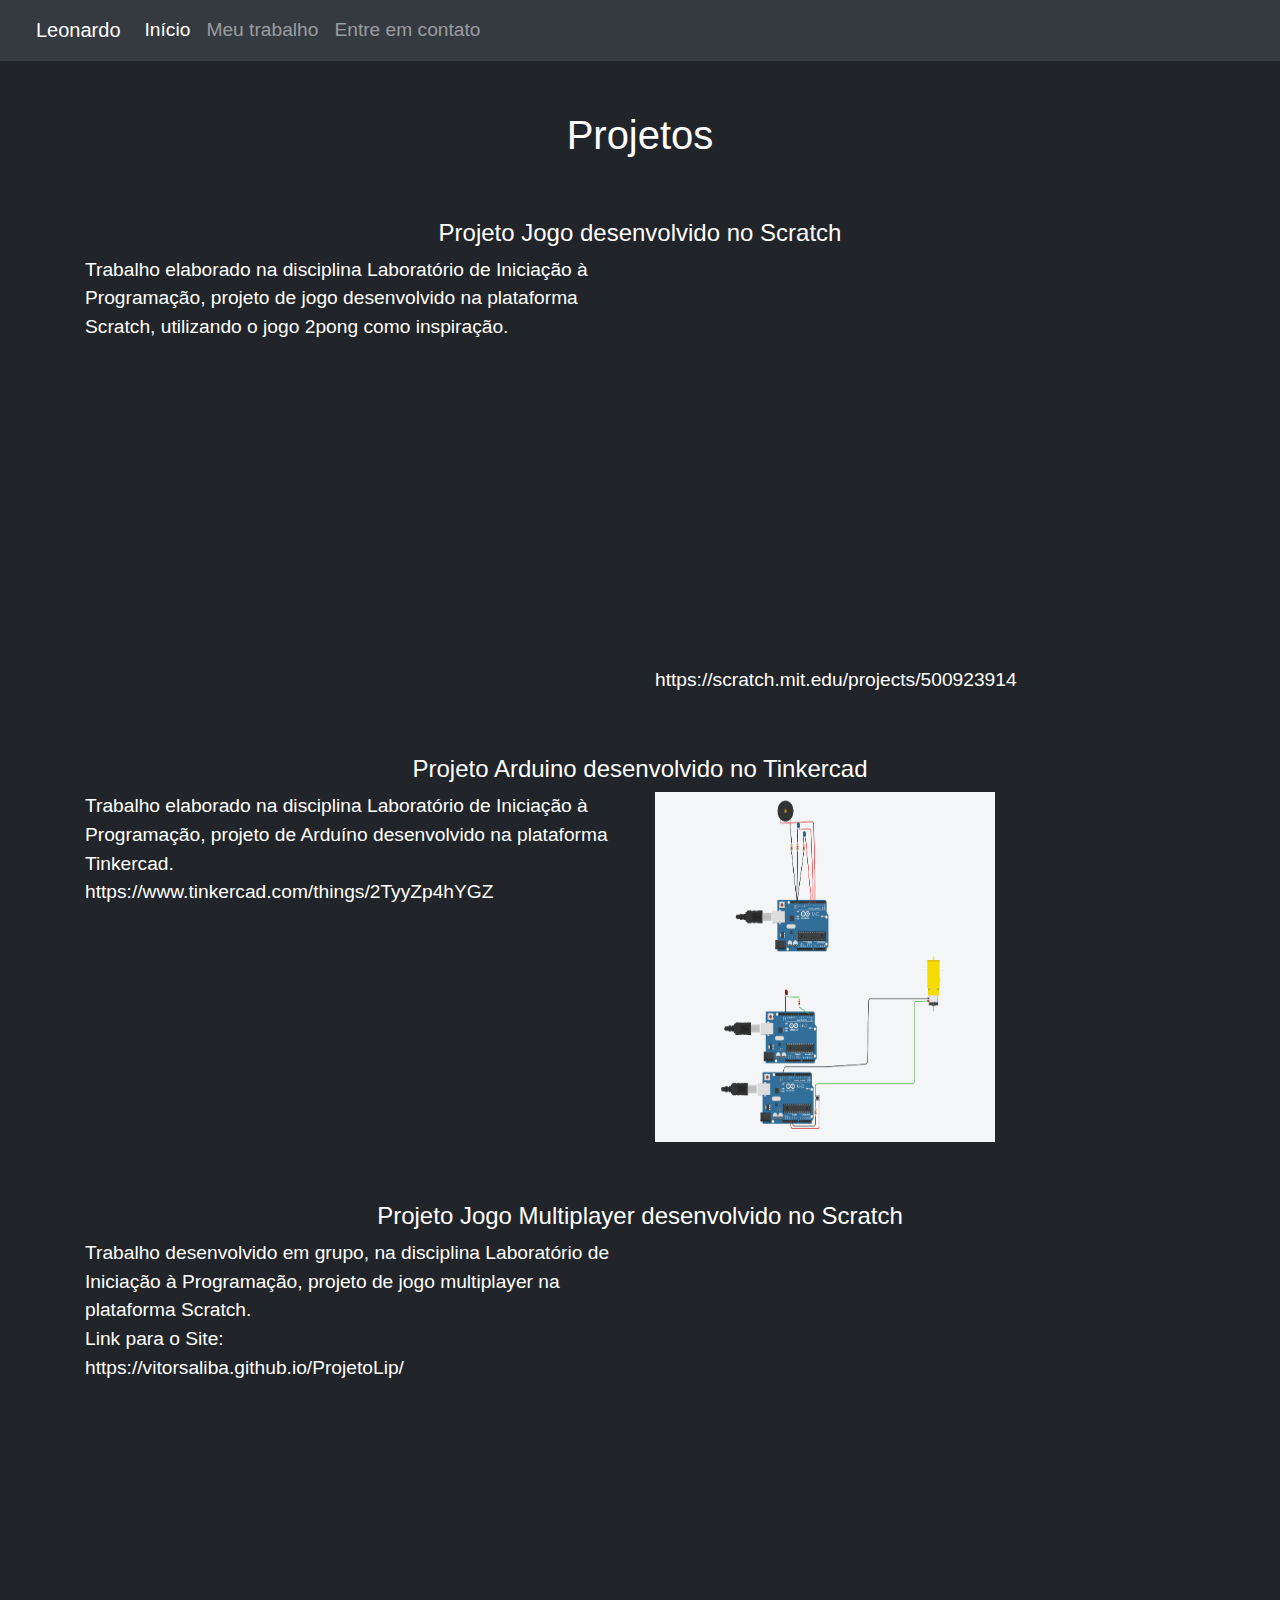
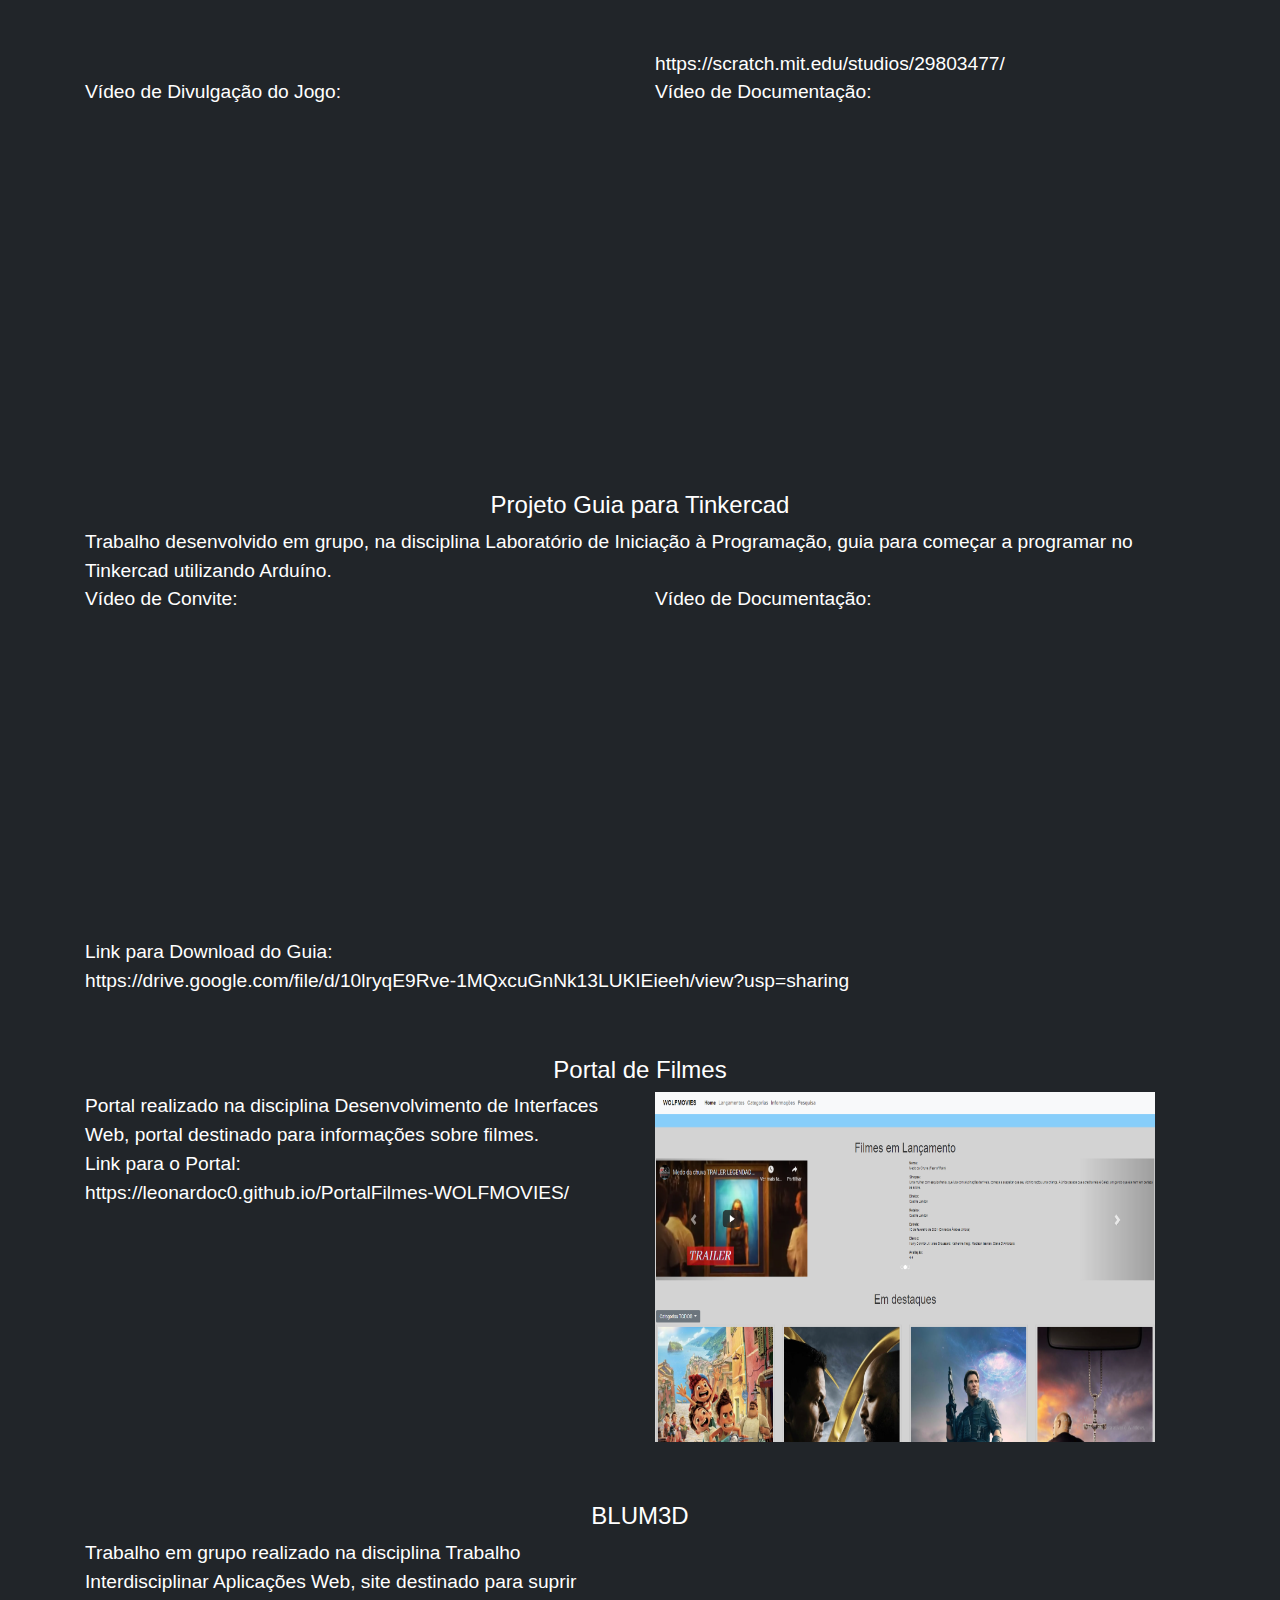
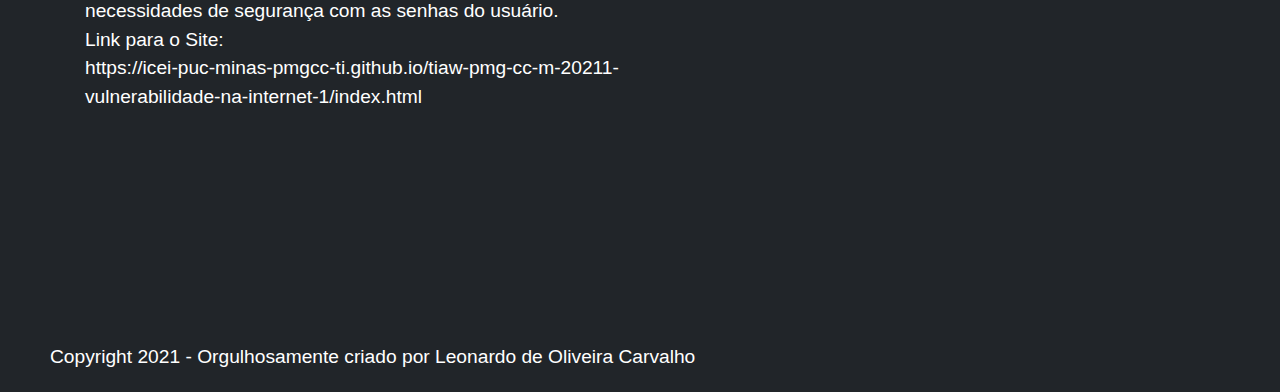
==== meutrabalho.html @ ca6ffbd5 "sitemuitobom" ====
<!DOCTYPE html>
<html lang="pt-br">

<head>
    <title>
        BLOG
    </title>
    <meta charset="utf-8">
    <meta name="viewport" content="width=device-width, initial-scale=1">
    <title>Blog do Leonardo</title>
    <link href="https://cdn.jsdelivr.net/npm/bootstrap@5.0.2/dist/css/bootstrap.min.css" rel="stylesheet"
        integrity="sha384-EVSTQN3/azprG1Anm3QDgpJLIm9Nao0Yz1ztcQTwFspd3yD65VohhpuuCOmLASjC" crossorigin="anonymous">
    <link rel="stylesheet" href="//maxcdn.bootstrapcdn.com/font-awesome/4.1.0/css/font-awesome.min.css">
    <link href="//maxcdn.bootstrapcdn.com/bootstrap/4.1.1/css/bootstrap.min.css" rel="stylesheet" id="bootstrap-css">
    <script src="//maxcdn.bootstrapcdn.com/bootstrap/4.1.1/js/bootstrap.min.js"></script>
    <script src="//cdnjs.cloudflare.com/ajax/libs/jquery/3.2.1/jquery.min.js"></script>


    <link rel="stylesheet" href="https://cdnjs.cloudflare.com/ajax/libs/font-awesome/4.7.0/css/font-awesome.min.css">
    <link rel="stylesheet" href="style.css">
</head>

<body>
    <header class="header">
        <section>
            <nav class="navbar navbar-expand-lg navbar-dark bg-dark">
                <a class="navbar-brand" href="index.html" padding-left="20px">Leonardo</a>
                <button class="navbar-toggler" type="button" data-toggle="collapse" data-target="#navbarNav"
                    aria-controls="navbarNav" aria-expanded="false" aria-label="Toggle navigation">
                    <span class="navbar-toggler-icon"></span>
                </button>
                <div class="collapse navbar-collapse" id="navbarNav">
                    <ul class="navbar-nav">
                        <li class="nav-item active">
                            <a class="nav-link" href="index.html">Início</a>
                        </li>
                        <li class="nav-item">
                            <a class="nav-link" href="meutrabalho.html">Meu trabalho</a>
                        </li>
                        <li class="nav-item">
                            <a class="nav-link" href="contato.html">Entre em contato</a>
                        </li>
                    </ul>
                </div>
            </nav>
        </section>
    </header>
    <main>
        <section class="container">
            <div class="titulo">
                <h1>Projetos</h1>
            </div>
            <div class="div">
                <h4>Projeto Jogo desenvolvido no Scratch</h4>
                <div class="row">
                    <div class="col-6 col-sm-12 col-md-12 col-lg-6">
                        <p>
                            Trabalho elaborado na disciplina Laboratório de Iniciação à Programação, projeto de jogo desenvolvido na
                            plataforma Scratch, utilizando o jogo 2pong como inspiração.
                        </p>
                    </div>
                    <div class="col-6 col-sm-12 col-md-12 col-lg-6">
                        <iframe src="https://scratch.mit.edu/projects/500923914/embed" allowtransparency="true"
                            width="485" height="402" frameborder="0" scrolling="no" allowfullscreen></iframe>
                        <a href="https://scratch.mit.edu/projects/500923914">
                            <p>https://scratch.mit.edu/projects/500923914</p>
                        </a>
                    </div>
                </div>
            </div>
            <div class="div">
                <h4>Projeto Arduino desenvolvido no Tinkercad</h4>
                <div class="row">
                    <div class="col-6 col-sm-12 col-md-12 col-lg-6">
                        <p>
                            Trabalho elaborado na disciplina Laboratório de Iniciação à Programação, projeto de Arduíno desenvolvido na
                            plataforma Tinkercad.
                        </p>
                        <a href="https://www.tinkercad.com/things/2TyyZp4hYGZ">
                            <p>https://www.tinkercad.com/things/2TyyZp4hYGZ</p>
                        </a>
                    </div>
                    <div class="col-6 col-sm-12 col-md-12 col-lg-6">
                        <img src="arduino.png" alt="" width="340" height="350">
                    </div>

                </div>
            </div>
            <div class="div">
                <h4>Projeto Jogo Multiplayer desenvolvido no Scratch</h4>
                <div class="row">
                    <div class="col-6 col-sm-12 col-md-12 col-lg-6">
                        <p>
                            Trabalho desenvolvido em grupo, na disciplina Laboratório de Iniciação à Programação, projeto de jogo
                            multiplayer na plataforma Scratch.
                        </p>
                        <p>Link para o Site:</p>
                        <a href="https://vitorsaliba.github.io/ProjetoLip/">
                            <p>https://vitorsaliba.github.io/ProjetoLip/</p>
                        </a>
                    </div>
                    <div class="col-6 col-sm-12 col-md-12 col-lg-6">
                        <iframe src="https://scratch.mit.edu/projects/530240155/embed" allowtransparency="true"
                            width="485" height="402" frameborder="0" scrolling="no" allowfullscreen></iframe>
                        <a href="https://scratch.mit.edu/studios/29803477/">
                            <p>https://scratch.mit.edu/studios/29803477/</p>
                        </a>
                    </div>
                    <div class="col-6 col-sm-12 col-md-12 col-lg-6">
                        <p>Vídeo de Divulgação do Jogo:</p>
                        <iframe width="560" height="315" src="https://www.youtube.com/embed/020ERvm8VUw"
                            title="YouTube video player" frameborder="0"
                            allow="accelerometer; autoplay; clipboard-write; encrypted-media; gyroscope; picture-in-picture"
                            allowfullscreen></iframe>
                    </div>
                    <div class="col-6 col-sm-12 col-md-12 col-lg-6">
                        <p>Vídeo de Documentação:</p>
                        <iframe width="560" height="315" src="https://www.youtube.com/embed/m0GAc2PFLPk"
                            title="YouTube video player" frameborder="0"
                            allow="accelerometer; autoplay; clipboard-write; encrypted-media; gyroscope; picture-in-picture"
                            allowfullscreen></iframe>
                    </div>
                </div>
            </div>
            <div class="div">
                <h4>Projeto Guia para Tinkercad</h4>
                <p>Trabalho desenvolvido em grupo, na disciplina Laboratório de Iniciação à Programação, guia para começar a
                    programar no Tinkercad utilizando Arduíno. </p>
                <div class="row">
                    <div class="col-6 col-sm-12 col-md-12 col-lg-6">
                        <p>Vídeo de Convite:</p>
                        <iframe width="560" height="315" src="https://www.youtube.com/embed/dDQapX4XD-0"
                            title="YouTube video player" frameborder="0"
                            allow="accelerometer; autoplay; clipboard-write; encrypted-media; gyroscope; picture-in-picture"
                            allowfullscreen></iframe>
                    </div>
                    <div class="col-6 col-sm-12 col-md-12 col-lg-6">
                        <p>Vídeo de Documentação:</p>
                        <iframe width="560" height="315" src="https://www.youtube.com/embed/Wm7gLFK0pbQ"
                            title="YouTube video player" frameborder="0"
                            allow="accelerometer; autoplay; clipboard-write; encrypted-media; gyroscope; picture-in-picture"
                            allowfullscreen></iframe>
                    </div>
                </div>
                <p>Link para Download do Guia:</p>
                <a href="https://drive.google.com/file/d/10lryqE9Rve-1MQxcuGnNk13LUKIEieeh/view?usp=sharing">
                    <p>https://drive.google.com/file/d/10lryqE9Rve-1MQxcuGnNk13LUKIEieeh/view?usp=sharing</p>
                </a>
            </div>
            <div class="div">
                <h4>Portal de Filmes</h4>
                <div class="row">
                    <div class="col-6 col-sm-12 col-md-12 col-lg-6">
                        <p>Portal realizado na disciplina Desenvolvimento de Interfaces Web, portal destinado para informações
                            sobre filmes. </p>
                        <p>Link para o Portal:</p>
                        <a href=" https://leonardoc0.github.io/PortalFilmes-WOLFMOVIES/">
                            <p>https://leonardoc0.github.io/PortalFilmes-WOLFMOVIES/</p>
                        </a>
                    </div>
                    <div class="col-6 col-sm-12 col-md-12 col-lg-6">
                        <img src="site.png" alt="" width="500" height="350">
                    </div>
                </div>
            </div>
            <div class="div">
                <h4>BLUM3D</h4>
                <div class="row">
                    <div class="col-6 col-sm-12 col-md-12 col-lg-6">
                        <p>Trabalho em grupo realizado na disciplina Trabalho Interdisciplinar Aplicações Web, site
                            destinado para
                            suprir necessidades de segurança com as senhas do usuário. </p>
                        <p>Link para o Site:</p>
                        <a
                            href="https://icei-puc-minas-pmgcc-ti.github.io/tiaw-pmg-cc-m-20211-vulnerabilidade-na-internet-1/index.html">
                            <p>https://icei-puc-minas-pmgcc-ti.github.io/tiaw-pmg-cc-m-20211-vulnerabilidade-na-internet-1/index.html
                            </p>
                        </a>
                    </div>
                    <div class="col-6 col-sm-12 col-md-12 col-lg-6">
                        <iframe width="560" height="315" src="https://www.youtube.com/embed/5OpPs5GAoEg"
                            title="YouTube video player" frameborder="0"
                            allow="accelerometer; autoplay; clipboard-write; encrypted-media; gyroscope; picture-in-picture"
                            allowfullscreen></iframe>
                    </div>
                </div>
            </div>
            <div class="div7">

            </div>
        </section>
    </main>
    <footer class="footer">
        <section>
            <p>Copyright 2021 - Orgulhosamente criado por Leonardo de Oliveira Carvalho</p>
        </section>
    </footer>
    <script src="https://cdn.jsdelivr.net/npm/@popperjs/core@2.9.2/dist/umd/popper.min.js"
        integrity="sha384-IQsoLXl5PILFhosVNubq5LC7Qb9DXgDA9i+tQ8Zj3iwWAwPtgFTxbJ8NT4GN1R8p"
        crossorigin="anonymous"></script>
    <script src="https://cdn.jsdelivr.net/npm/bootstrap@5.0.2/dist/js/bootstrap.min.js"
        integrity="sha384-cVKIPhGWiC2Al4u+LWgxfKTRIcfu0JTxR+EQDz/bgldoEyl4H0zUF0QKbrJ0EcQF"
        crossorigin="anonymous"></script>
</body>

</html>
---- style.css ----
html{
    height: 100%;
    background-color: #212529;
    
}
body, ul, li, p{
    margin: 0px;
    padding: 0px;
    font-size: 1.2rem;
    font-family: Arial, Helvetica, sans-serif;
    color: white;
}
.img{
    max-width: 400;
    max-height: 400;
}
.navbar-brand{
    padding-left: 20px;
    
}
main {
    background-color: #212529;
}
body {
    background-color: #212529;
}

.container {
    background-color: #212529;
}

#imagemgrande {
    display: block;
    width: 300px;
    height: 300px;
}

#linha1 {
    margin-top: 60px;
    margin-bottom: 60px;
}

#linha2 {
    margin-bottom: 60px;
}


.footer{
    padding: 20px;
    padding-left: 50px;

}

#linha3{
    margin-top: 60px;
    margin-bottom: 60px;
}

.titulo {
    margin-top: 50px;
    text-align: center;
}

.div {
    margin-top: 60px;
    margin-bottom: 60px;
}

h4 {
   text-align: center;
}

/* Parte de CSS do Contato*/

    .redesociais >  ul{
        position: absolute;
        top: 50%;
        left: 50%;
        transform: translate(-50%, -50%);
        margin: 0;
        padding: 0;
        display: flex;
        
        }
        .redesociais >    ul li{
        list-style: none;
        margin: 0 40px;
        
        }
        .redesociais >   ul li .fa{
        font-size: 40px;
        color: #262626;
        line-height: 80px;
        transition: .5s;
        
        }
        .redesociais >   ul li a{
        position: relative;
        display: block;
        width: 80px;
        height: 80px;
        background-color: #fff;
        text-align: center;
        transform: perspective(100px) rotate(-30deg) skew(25deg) translate(0,0);
        transition: .5s;
        box-shadow: -20px 20px 10px rgb(0, 0, 0, 0.5);
        }
        .redesociais >   ul li a::before{
        content: "";
        position: absolute;
        top: 10px;
        left: -20px;
        height: 100%;
        width: 20px;
        background: #b1b1b1;
        transition: .5s;
        transform: rotate(0deg) skewY(-45deg);
        }
        .redesociais >    ul li a::after{
        content: "";
        position: absolute;
        top: 80px;
        left: -11px;
        height: 20px;
        width: 100%;
        background: #b1b1b1;
        transition: .5s;
        transform: rotate(0deg) skewX(-45deg);
        }
        .redesociais >    ul li a:hover{
        transform: perspective(1000px) rotate(-30deg) skew(25deg) translate(20px, -20px);
        box-shadow: -50px 50px 50px rgb(0, 0, 0, 0.5);
        }
        .redesociais >    ul li:hover .fa{
        color: #fff;
        }
        .redesociais >   ul li a:hover{
        transform: perspective(1000px) rotate(-30deg) skew(25deg) translate(20px, -20px);
        box-shadow: -50px 50px 50px rgb(0, 0, 0, 0.5);
        }
        .redesociais >     ul li:hover:nth-child(1) a{
        background: #3b5999;
        }
        
        .redesociais >    ul li:hover:nth-child(1) a:before{
        background: #2e4a86;
        }
        .redesociais >   ul li:hover:nth-child(1) a:after{
        background: #4a69ad;
        }
        .redesociais >    ul li:hover:nth-child(2) a{
        background: #55acee;
        }
        .redesociais >    ul li:hover:nth-child(2) a:before{
        background: #4184b7;
        }
        .redesociais >    ul li:hover:nth-child(2) a:after{
        background: #4d9fde;
        }
        
        .redesociais >    ul li:hover:nth-child(3) a{
        background: #0077B5;
        }
        
        .redesociais >    ul li:hover:nth-child(3) a:before{
        background: #036aa0;
        }
        .redesociais >    ul li:hover:nth-child(3) a:after{
        background: #0d82bf;
        }
        
        .redesociais >   ul li:hover:nth-child(4) a{
        background: #e4405f;
        }
        
        .redesociais >    ul li:hover:nth-child(4) a:before{
        background: #d02d4c;
        }
        .redesociais >    ul li:hover:nth-child(4) a:after{
        background: #f1395c;
        }


        .footerc{
            padding: 20px;
            padding-left: 50px;
            margin-top: 900px;
        }
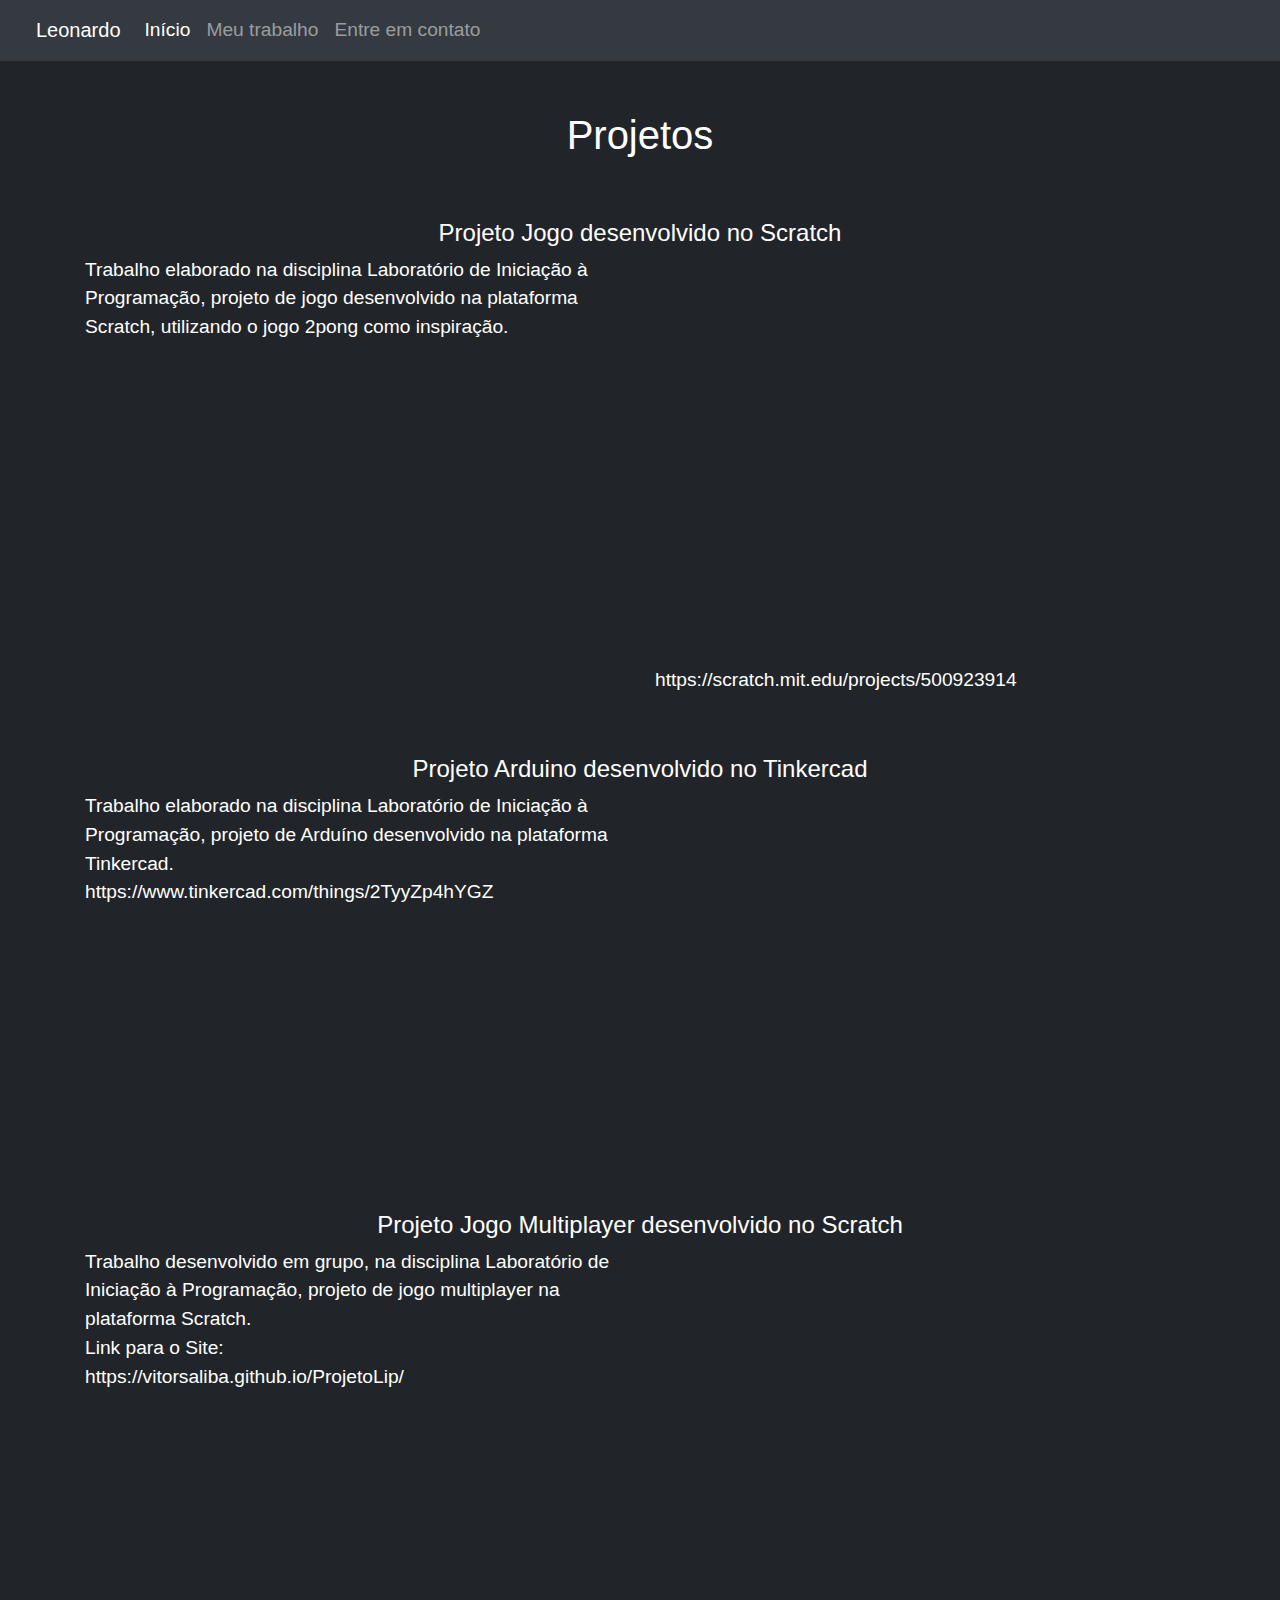
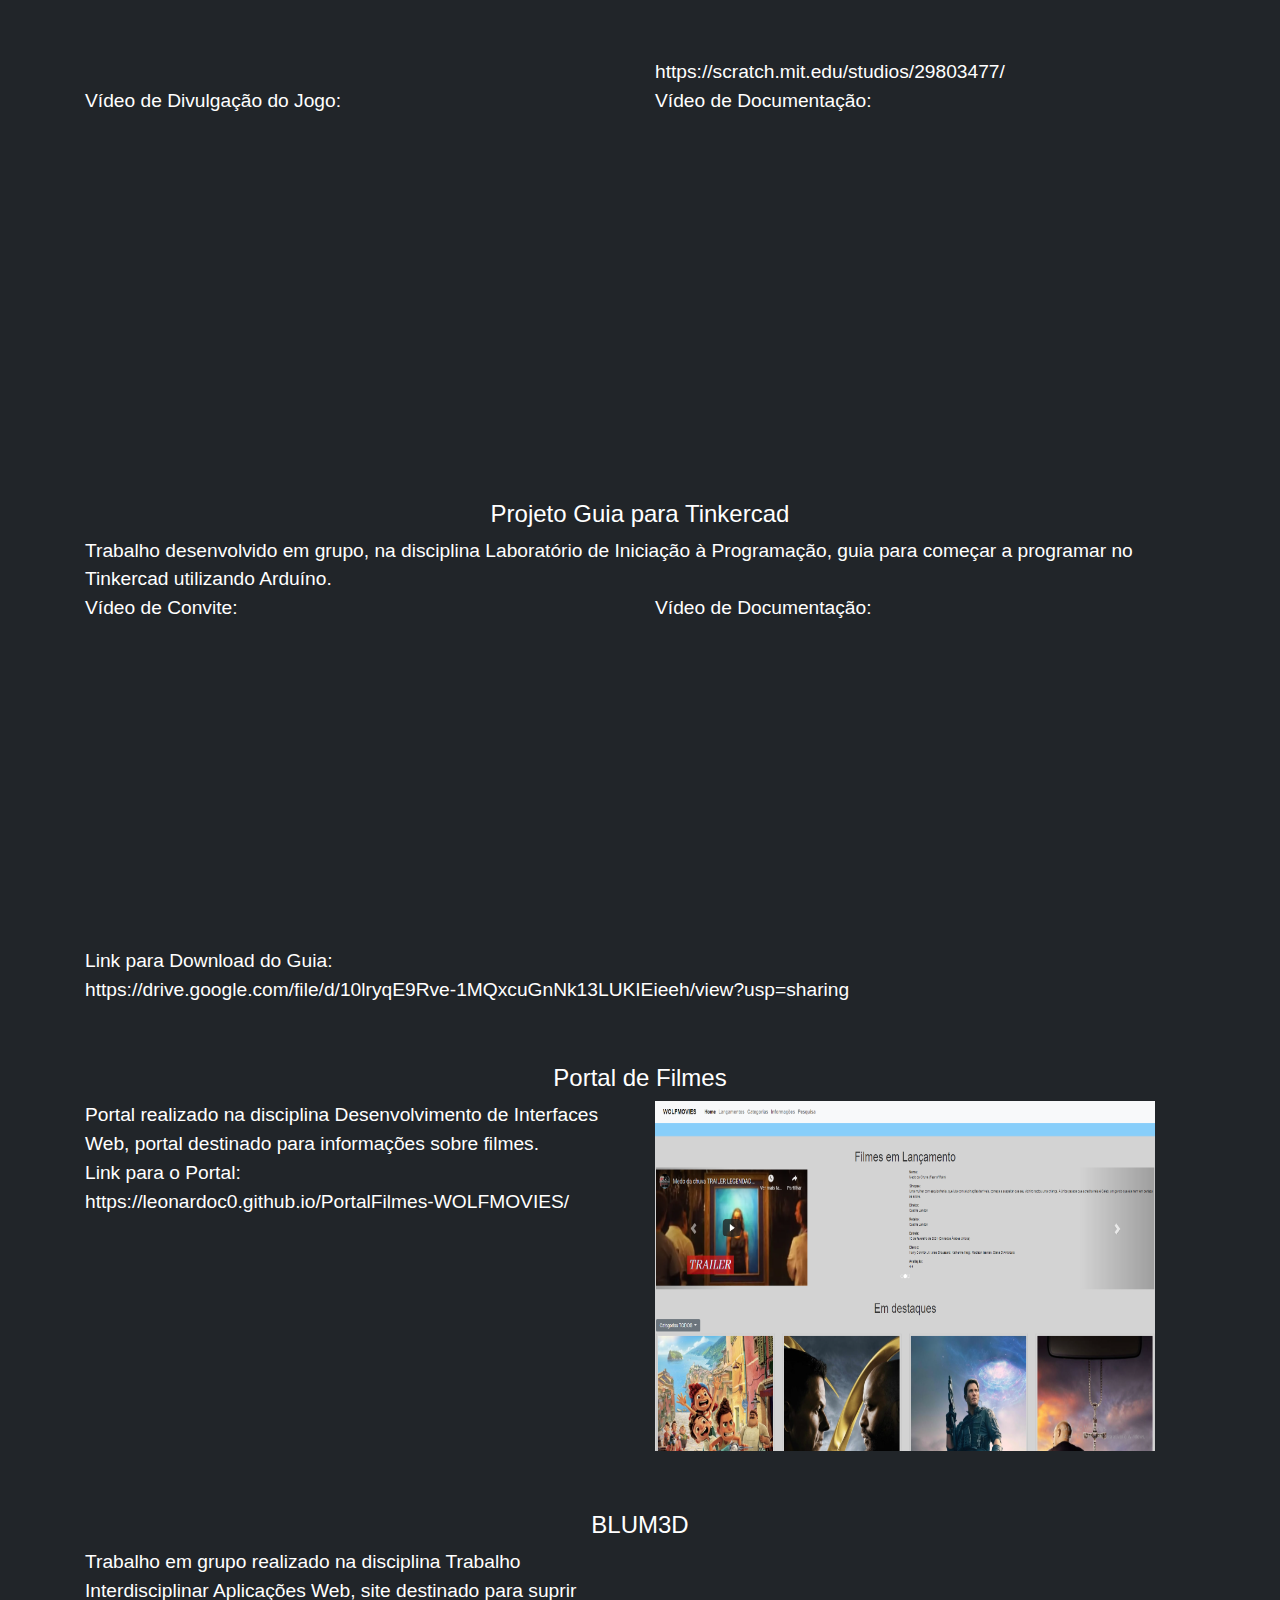
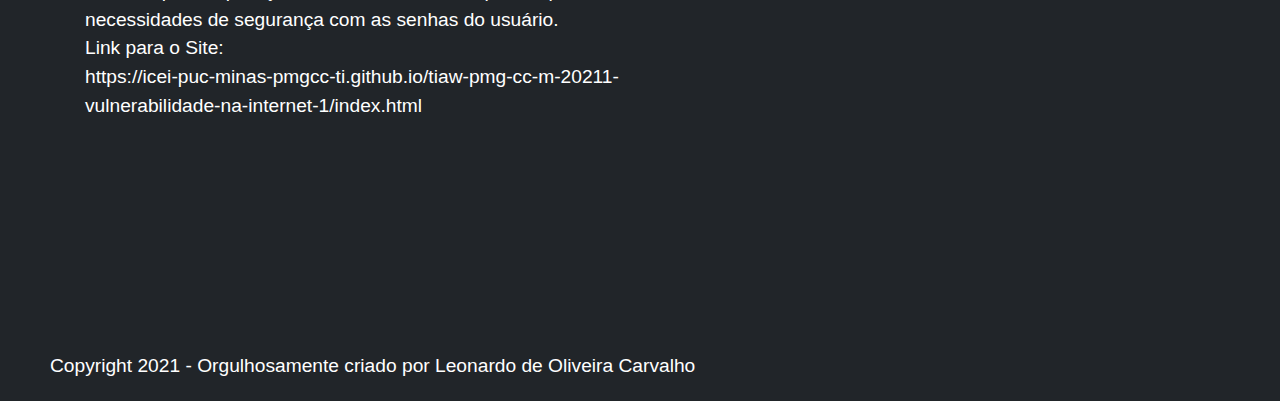
==== commit e8094aac: "versãotopzera" ====
--- a/meutrabalho.html
+++ b/meutrabalho.html
@@ -81,7 +81,7 @@
                         </a>
                     </div>
                     <div class="col-6 col-sm-12 col-md-12 col-lg-6">
-                        <img src="arduino.png" alt="" width="340" height="350">
+                        <iframe width="560" height="350" src="https://www.tinkercad.com/embed/2TyyZp4hYGZ?editbtn=1" frameborder="0" marginwidth="0" marginheight="0" scrolling="no"></iframe>
                     </div>
 
                 </div>
